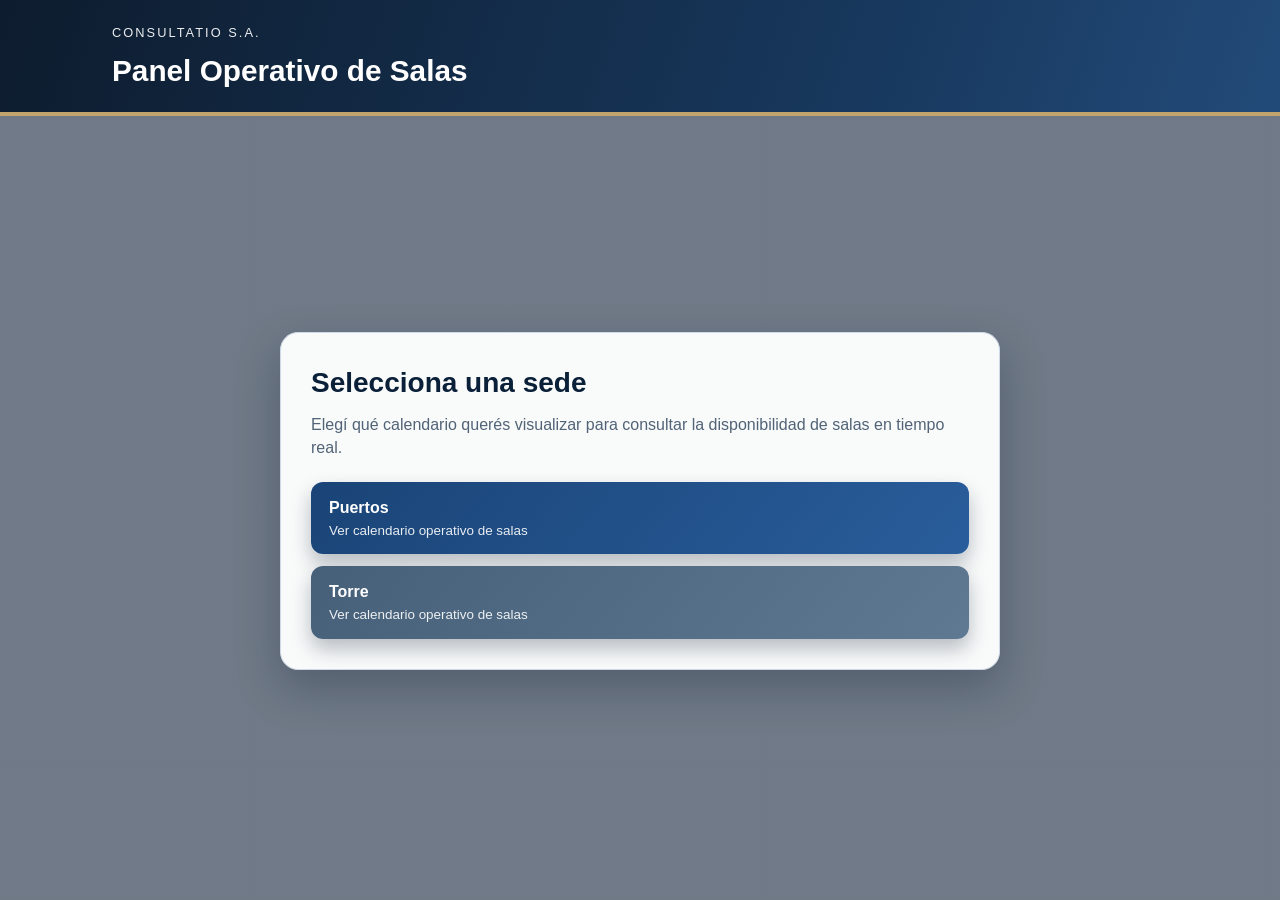
==== puertos-calendario-app/index.html @ 6b2568a8 "Boceto de pagina web Primer boceto de la pagina web para salas de reunion" ====
<!doctype html>
<html lang="es">
  <head>
    <meta charset="UTF-8" />
    <meta name="viewport" content="width=device-width, initial-scale=1.0" />
    <title>Consultatio | Seleccion de Calendario</title>
    <link rel="stylesheet" href="./Estilos/index.css" />
  </head>
  <body>
    <div id="loadingScreen" class="loading-screen">
      <div class="loading-card">
        <img src="https://sl.bing.net/cl8qz6IDqRE" alt="Consultatio" class="loading-logo" />
        <div class="spinner" aria-hidden="true"></div>
        <p class="loading-text">Cargando menú de calendarios...</p>
      </div>
    </div>

    <header class="topbar">
      <div class="topbar-inner">
        <p class="brand-eyebrow">Consultatio S.A.</p>
        <h1>Panel Operativo de Salas</h1>
      </div>
    </header>

    <main class="container menu-container">
      <section class="menu-card">
        <div>
          <h2>Selecciona una sede</h2>
          <p class="info">
            Elegí qué calendario querés visualizar para consultar la disponibilidad de salas en tiempo real.
          </p>
        </div>

        <div class="menu-actions">
          <a class="menu-btn" href="./puertos.html">
            <span class="menu-btn-title">Puertos</span>
            <span class="menu-btn-desc">Ver calendario operativo de salas</span>
          </a>
          <a class="menu-btn secondary" href="./torre.html">
            <span class="menu-btn-title">Torre</span>
            <span class="menu-btn-desc">Ver calendario operativo de salas</span>
          </a>
        </div>
      </section>
    </main>

    <script>
      function hideLoadingScreen() {
        const loadingScreen = document.getElementById("loadingScreen");
        if (!loadingScreen) return;
        loadingScreen.classList.add("hidden");
        setTimeout(() => loadingScreen.remove(), 500);
      }

      window.addEventListener("load", hideLoadingScreen);
      setTimeout(hideLoadingScreen, 3500);
    </script>
  </body>
</html>
---- puertos-calendario-app/Estilos/index.css ----
:root {
  --bg: #dfe6ef;
  --surface: rgba(255, 255, 255, 0.96);
  --text: #132438;
  --muted: #516377;
  --brand-strong: #0a1f38;
  --line: #cfdae8;
  --shadow: 0 18px 44px rgba(11, 26, 44, 0.28);
}

* {
  box-sizing: border-box;
}

body {
  margin: 0;
  font-family: "Inter", "Segoe UI", "Helvetica Neue", Arial, sans-serif;
  line-height: 1.45;
  background-color: var(--bg);
  background-image: linear-gradient(rgba(9, 22, 40, 0.52), rgba(9, 22, 40, 0.52)),
    url("https://i.pinimg.com/originals/9d/36/9a/9d369ab2ada246bfb8451cc4f6a81717.jpg");
  background-size: cover;
  background-position: center;
  background-attachment: fixed;
  color: var(--text);
}

.loading-screen {
  position: fixed;
  inset: 0;
  display: grid;
  place-items: center;
  background: linear-gradient(140deg, rgba(6, 18, 32, 0.96), rgba(11, 31, 54, 0.9));
  z-index: 9999;
  transition: opacity 0.45s ease, visibility 0.45s ease;
}

.loading-screen.hidden {
  opacity: 0;
  visibility: hidden;
}

.loading-card {
  width: min(480px, 92vw);
  padding: 22px;
  border-radius: 18px;
  background: rgba(255, 255, 255, 0.08);
  border: 1px solid rgba(255, 255, 255, 0.2);
  box-shadow: 0 20px 50px rgba(0, 0, 0, 0.35);
  text-align: center;
  backdrop-filter: blur(6px);
  animation: loaderPulse 1.4s ease-in-out infinite;
}

.loading-logo {
  width: min(100%, 390px);
  max-height: 190px;
  object-fit: contain;
  border-radius: 12px;
}

.spinner {
  width: 42px;
  height: 42px;
  margin: 16px auto 10px;
  border-radius: 50%;
  border: 4px solid rgba(255, 255, 255, 0.26);
  border-top-color: #ffffff;
  animation: spin 0.9s linear infinite;
}

.loading-text {
  margin: 0;
  color: #e7f0ff;
  font-weight: 600;
}

.topbar {
  background: linear-gradient(108deg, rgba(8, 23, 41, 0.95) 0%, rgba(18, 52, 91, 0.94) 68%, rgba(28, 71, 120, 0.92) 100%);
  color: #ffffff;
  border-bottom: 4px solid #c1a46d;
}

.topbar-inner {
  max-width: 1100px;
  margin: 0 auto;
  padding: 24px 22px 20px;
}

.brand-eyebrow {
  margin: 0 0 6px;
  font-size: 0.8rem;
  letter-spacing: 0.16em;
  text-transform: uppercase;
  opacity: 0.92;
}

.topbar h1 {
  margin: 0;
  font-size: 1.86rem;
  font-weight: 700;
}

.container {
  max-width: 1100px;
  margin: 0 auto;
  padding: 22px;
}

.menu-container {
  min-height: calc(100vh - 130px);
  display: grid;
  place-items: center;
}

.menu-card {
  width: min(720px, 100%);
  background: var(--surface);
  border: 1px solid var(--line);
  border-radius: 18px;
  padding: 30px;
  box-shadow: var(--shadow);
}

.menu-card h2 {
  margin: 0;
  font-size: 1.75rem;
  color: var(--brand-strong);
}

.menu-card .info {
  margin-top: 10px;
  color: var(--muted);
}

.menu-actions {
  margin-top: 22px;
  display: flex;
  flex-direction: column;
  gap: 12px;
}

.menu-btn {
  text-decoration: none;
  border-radius: 12px;
  padding: 14px 18px;
  background: linear-gradient(130deg, #1a4477 0%, #295d9b 100%);
  color: #fff;
  font-weight: 700;
  box-shadow: 0 10px 20px rgba(11, 29, 50, 0.28);
  transition: transform 0.18s ease, filter 0.2s ease;
  display: flex;
  flex-direction: column;
  gap: 2px;
}

.menu-btn-title {
  font-size: 1rem;
}

.menu-btn-desc {
  font-size: 0.84rem;
  font-weight: 500;
  opacity: 0.9;
}

.menu-btn:hover {
  transform: translateY(-1px);
  filter: brightness(1.05);
}

.menu-btn.secondary {
  background: linear-gradient(130deg, #476079 0%, #5f7993 100%);
}

@keyframes spin {
  to {
    transform: rotate(360deg);
  }
}

@keyframes loaderPulse {
  0%,
  100% {
    transform: scale(1);
  }
  50% {
    transform: scale(1.015);
  }
}

@media (max-width: 860px) {
  .menu-card {
    padding: 22px;
  }
}
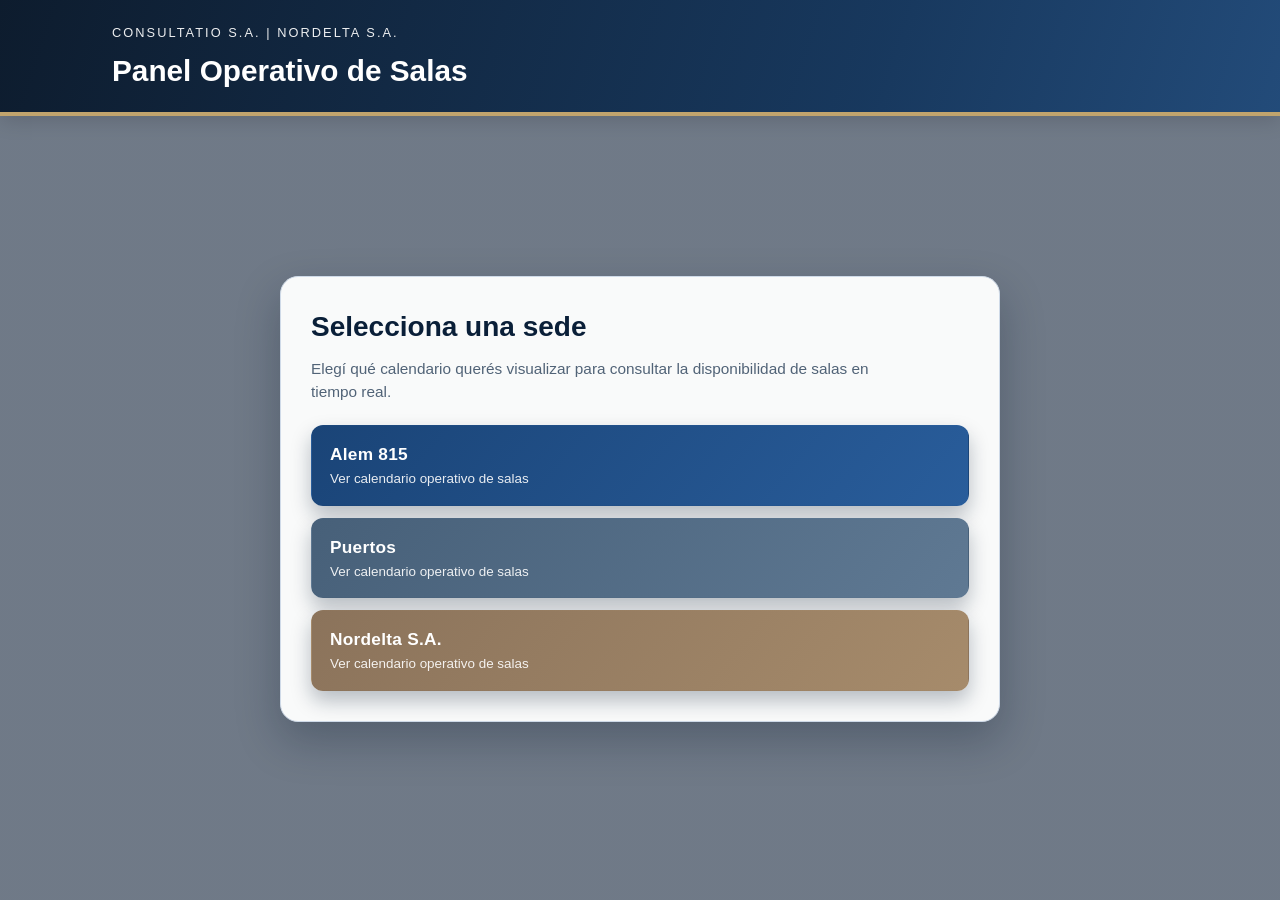
==== commit 37c6bd01: "Prototipo de pagina web Prototipo ultima version con mejoras dinamicas, visuales y faltaria agregar " ====
--- a/puertos-calendario-app/index.html
+++ b/puertos-calendario-app/index.html
@@ -4,56 +4,50 @@
     <meta charset="UTF-8" />
     <meta name="viewport" content="width=device-width, initial-scale=1.0" />
     <title>Consultatio | Seleccion de Calendario</title>
-    <link rel="stylesheet" href="./Estilos/index.css" />
+     <link rel="stylesheet" href="./Estilos/main.css" />
   </head>
-  <body>
-    <div id="loadingScreen" class="loading-screen">
-      <div class="loading-card">
-        <img src="https://sl.bing.net/cl8qz6IDqRE" alt="Consultatio" class="loading-logo" />
-        <div class="spinner" aria-hidden="true"></div>
-        <p class="loading-text">Cargando menú de calendarios...</p>
-      </div>
-    </div>
+   <body class="sede-index">
+     <div id="loadingScreen" class="loading-screen">
+       <div class="loading-card">
+         <img src="../IMG/consultatio%20logo.png" alt="Consultatio" class="loading-logo" />
+         <div class="spinner" aria-hidden="true"></div>
+         <p class="loading-text">Cargando menú de calendarios...</p>
+       </div>
+     </div>
 
-    <header class="topbar">
-      <div class="topbar-inner">
-        <p class="brand-eyebrow">Consultatio S.A.</p>
-        <h1>Panel Operativo de Salas</h1>
-      </div>
-    </header>
+      <header class="topbar">
+        <div class="topbar-inner">
+          <p class="brand-eyebrow">Consultatio S.A. | Nordelta S.A.</p>
+          <h1>Panel Operativo de Salas</h1>
+        </div>
+      </header>
 
-    <main class="container menu-container">
-      <section class="menu-card">
-        <div>
-          <h2>Selecciona una sede</h2>
-          <p class="info">
-            Elegí qué calendario querés visualizar para consultar la disponibilidad de salas en tiempo real.
-          </p>
-        </div>
+     <main class="container menu-container">
+        <section class="menu-card">
+          <div>
+            <h2>Selecciona una sede</h2>
+            <p class="info">
+              Elegí qué calendario querés visualizar para consultar la disponibilidad de salas en tiempo real.
+            </p>
+          </div>
 
-        <div class="menu-actions">
-          <a class="menu-btn" href="./puertos.html">
-            <span class="menu-btn-title">Puertos</span>
-            <span class="menu-btn-desc">Ver calendario operativo de salas</span>
-          </a>
-          <a class="menu-btn secondary" href="./torre.html">
-            <span class="menu-btn-title">Torre</span>
-            <span class="menu-btn-desc">Ver calendario operativo de salas</span>
-          </a>
-        </div>
-      </section>
-    </main>
+          <div class="menu-actions">
+            <a class="menu-btn" href="./torre.html">
+              <span class="menu-btn-title">Alem 815</span>
+              <span class="menu-btn-desc">Ver calendario operativo de salas</span>
+            </a>
+            <a class="menu-btn secondary" href="./puertos.html">
+              <span class="menu-btn-title">Puertos</span>
+              <span class="menu-btn-desc">Ver calendario operativo de salas</span>
+            </a>
+            <a class="menu-btn accent" href="./nordelta.html">
+              <span class="menu-btn-title">Nordelta S.A.</span>
+              <span class="menu-btn-desc">Ver calendario operativo de salas</span>
+            </a>
+          </div>
+        </section>
+     </main>
 
-    <script>
-      function hideLoadingScreen() {
-        const loadingScreen = document.getElementById("loadingScreen");
-        if (!loadingScreen) return;
-        loadingScreen.classList.add("hidden");
-        setTimeout(() => loadingScreen.remove(), 500);
-      }
-
-      window.addEventListener("load", hideLoadingScreen);
-      setTimeout(hideLoadingScreen, 3500);
-    </script>
-  </body>
+     <script src="./Scripts/index.js"></script>
+   </body>
 </html>
--- a/puertos-calendario-app/Estilos/main.css
+++ b/puertos-calendario-app/Estilos/main.css
@@ -0,0 +1,871 @@
+/* === Variables por sede === */
+body.sede-index {
+  --bg: #dfe6ef;
+  --surface: rgba(255, 255, 255, 0.96);
+  --text: #132438;
+  --muted: #516377;
+  --brand-strong: #0a1f38;
+  --line: #cfdae8;
+  --shadow: 0 18px 44px rgba(11, 26, 44, 0.28);
+  --bg-image: linear-gradient(rgba(9, 22, 40, 0.52), rgba(9, 22, 40, 0.52)), url("https://i.pinimg.com/originals/9d/36/9a/9d369ab2ada246bfb8451cc4f6a81717.jpg");
+  --topbar-bg: linear-gradient(108deg, rgba(8, 23, 41, 0.95) 0%, rgba(18, 52, 91, 0.94) 68%, rgba(28, 71, 120, 0.92) 100%);
+  --topbar-border-bottom: 4px solid #c1a46d;
+  --topbar-backdrop: none;
+  --topbar-inner-max-width: 1100px;
+  --container-max-width: 1100px;
+  --card-header-bg: var(--surface);
+  --card-hover-shadow: 0 26px 56px rgba(11, 26, 44, 0.38);
+  --close-modal-btn-start: #1a4477;
+  --close-modal-btn-end: #295d9b;
+  --date-time-widget-bg: linear-gradient(130deg, rgba(10, 28, 48, 0.55), rgba(23, 56, 92, 0.55));
+}
+
+body.sede-puertos {
+  --bg: #dfe6ef;
+  --surface: rgba(255, 255, 255, 0.96);
+  --text: #132438;
+  --muted: #516377;
+  --brand-strong: #0a1f38;
+  --line: #cfdae8;
+  --shadow: 0 18px 44px rgba(11, 26, 44, 0.28);
+  --bg-image: linear-gradient(rgba(9, 22, 40, 0.56), rgba(9, 22, 40, 0.56)), url("https://static1.sosiva451.com/5553366/75d20690-4814-4e96-b61d-0ffa4fe2d958_u_large.jpg");
+  --topbar-bg: linear-gradient(108deg, rgba(8, 23, 41, 0.95) 0%, rgba(18, 52, 91, 0.94) 68%, rgba(28, 71, 120, 0.92) 100%);
+  --topbar-border-bottom: 4px solid #c1a46d;
+  --topbar-backdrop: blur(3px);
+  --topbar-inner-max-width: 1440px;
+  --container-max-width: 1440px;
+  --card-header-bg: #f4f7fc;
+  --card-hover-shadow: 0 26px 56px rgba(11, 26, 44, 0.38);
+  --close-modal-btn-start: #1a4477;
+  --close-modal-btn-end: #295d9b;
+  --date-time-widget-bg: linear-gradient(130deg, rgba(10, 28, 48, 0.55), rgba(23, 56, 92, 0.55));
+}
+
+body.sede-torre {
+  --bg: #e8ecf5;
+  --surface: rgba(255, 255, 255, 0.95);
+  --text: #122334;
+  --muted: #4b6076;
+  --brand-strong: #102943;
+  --line: #d5deea;
+  --shadow: 0 18px 44px rgba(11, 26, 44, 0.22);
+  --bg-image: linear-gradient(rgba(17, 31, 52, 0.45), rgba(17, 31, 52, 0.45)), url("https://mendiorozdesign.com/images/portfolio/bbva/c_01.jpg");
+  --topbar-bg: linear-gradient(108deg, rgba(14, 29, 49, 0.96) 0%, rgba(29, 61, 96, 0.94) 70%, rgba(44, 90, 138, 0.92) 100%);
+  --topbar-border-bottom: 4px solid #9eb5cf;
+  --topbar-backdrop: blur(3px);
+  --topbar-inner-max-width: 1100px;
+  --container-max-width: 1440px;
+  --card-header-bg: #eef3fb;
+  --card-hover-shadow: 0 26px 56px rgba(11, 26, 44, 0.36);
+  --close-modal-btn-start: #245187;
+  --close-modal-btn-end: #2f6bab;
+  --date-time-widget-bg: linear-gradient(130deg, rgba(10, 28, 48, 0.55), rgba(23, 56, 92, 0.55));
+}
+
+body.sede-nordelta {
+  --bg: #f5f3ee;
+  --surface: rgba(255, 255, 255, 0.97);
+  --text: #2c2418;
+  --muted: #6b5d4d;
+  --brand-strong: #1a1410;
+  --line: #e0ddd5;
+  --shadow: 0 18px 44px rgba(44, 36, 28, 0.15);
+  --bg-image: linear-gradient(rgba(62, 48, 36, 0.35), rgba(62, 48, 36, 0.35)), url("https://www.officia.com.ar/images/nordelta/Officia-Nordelta-foto4.jpg");
+  --topbar-bg: linear-gradient(108deg, rgba(62, 48, 36, 0.95) 0%, rgba(94, 74, 54, 0.94) 68%, rgba(126, 100, 72, 0.92) 100%);
+  --topbar-border-bottom: 4px solid #c9b896;
+  --topbar-backdrop: blur(4px);
+  --topbar-inner-max-width: 1280px;
+  --container-max-width: 1280px;
+  --card-header-bg: #f7f4ef;
+  --card-hover-shadow: 0 26px 56px rgba(44, 36, 28, 0.22);
+  --close-modal-btn-start: #8b735b;
+  --close-modal-btn-end: #a68b6b;
+  --date-time-widget-bg: linear-gradient(130deg, rgba(62, 48, 36, 0.65), rgba(94, 74, 54, 0.65));
+}
+
+/* === Reset & base === */
+* {
+  box-sizing: border-box;
+}
+
+html {
+  scroll-behavior: smooth;
+}
+
+body {
+  margin: 0;
+  font-family: "Inter", "Segoe UI", "Helvetica Neue", Arial, sans-serif;
+  line-height: 1.45;
+  background-color: var(--bg);
+  background-image: var(--bg-image);
+  background-size: cover;
+  background-position: center;
+  background-attachment: fixed;
+  color: var(--text);
+  min-height: 100vh;
+  overflow-x: hidden;
+}
+
+body.modal-open {
+  overflow: hidden;
+}
+
+/* === Focus visible para accesibilidad === */
+:focus-visible {
+  outline: 3px solid rgba(255, 215, 0, 0.6);
+  outline-offset: 2px;
+}
+
+/* === Loading screen === */
+.loading-screen {
+  position: fixed;
+  inset: 0;
+  display: grid;
+  place-items: center;
+  background: linear-gradient(140deg, rgba(6, 18, 32, 0.96), rgba(11, 31, 54, 0.9));
+  z-index: 9999;
+  transition: opacity 0.45s ease, visibility 0.45s ease;
+}
+
+/* Nordelta: loading screen con imagen de fondo propia */
+body.sede-nordelta #loadingScreen {
+  background: linear-gradient(140deg, rgba(62, 48, 36, 0.92), rgba(94, 74, 54, 0.88)), url("https://www.officia.com.ar/images/nordelta/Officia-Nordelta-foto4.jpg");
+  background-size: cover;
+  background-position: center;
+}
+
+.loading-screen.hidden {
+  opacity: 0;
+  visibility: hidden;
+}
+
+.loading-card {
+  width: min(480px, 92vw);
+  padding: 22px;
+  border-radius: 18px;
+  background: rgba(255, 255, 255, 0.08);
+  border: 1px solid rgba(255, 255, 255, 0.2);
+  box-shadow: 0 20px 50px rgba(0, 0, 0, 0.35);
+  text-align: center;
+  backdrop-filter: blur(6px);
+  animation: loaderPulse 1.4s ease-in-out infinite;
+}
+
+@keyframes loaderPulse {
+  0%, 100% { transform: scale(1); }
+  50% { transform: scale(1.015); }
+}
+
+.loading-logo {
+  width: min(100%, 390px);
+  max-height: 190px;
+  object-fit: contain;
+  border-radius: 22px;
+}
+
+.spinner {
+  width: 42px;
+  height: 42px;
+  margin: 16px auto 10px;
+  border-radius: 50%;
+  border: 4px solid rgba(255, 255, 255, 0.26);
+  border-top-color: #ffffff;
+  animation: spin 0.9s linear infinite;
+}
+
+@keyframes spin {
+  to { transform: rotate(360deg); }
+}
+
+.loading-text {
+  margin: 0;
+  color: #e7f0ff;
+  font-weight: 600;
+}
+
+/* === Topbar === */
+.topbar {
+  background: var(--topbar-bg);
+  color: #ffffff;
+  border-bottom: var(--topbar-border-bottom);
+  backdrop-filter: var(--topbar-backdrop);
+  position: sticky;
+  top: 0;
+  z-index: 100;
+  box-shadow: 0 4px 20px rgba(0, 0, 0, 0.15);
+}
+
+.topbar-inner {
+  max-width: var(--topbar-inner-max-width);
+  margin: 0 auto;
+  padding: 24px 22px 20px;
+}
+
+.brand-eyebrow {
+  margin: 0 0 6px;
+  font-size: 0.8rem;
+  letter-spacing: 0.16em;
+  text-transform: uppercase;
+  opacity: 0.92;
+}
+
+.topbar h1 {
+  margin: 0;
+  font-size: 1.86rem;
+  font-weight: 700;
+}
+
+/* Sede Puertos y Nordelta: letter-spacing en h1 */
+body.sede-puertos .topbar h1,
+body.sede-nordelta .topbar h1 {
+  letter-spacing: 0.015em;
+}
+
+/* === Container === */
+.container {
+  max-width: var(--container-max-width);
+  margin: 0 auto;
+  padding: 24px 22px 28px;
+}
+
+/* === Header section (Puertos/Torre/Nordelta) === */
+.header {
+  display: flex;
+  justify-content: space-between;
+  align-items: center;
+  gap: 18px;
+  margin-bottom: 20px;
+  padding: 18px 20px;
+  background: rgba(0, 0, 0, 0.2);
+  backdrop-filter: blur(8px);
+  border-radius: 12px;
+  border: 1px solid rgba(255, 255, 255, 0.08);
+  animation: slideDown 0.5s ease-out both;
+}
+
+@keyframes slideDown {
+  from {
+    opacity: 0;
+    transform: translateY(-20px);
+  }
+  to {
+    opacity: 1;
+    transform: translateY(0);
+  }
+}
+
+.header h2 {
+  margin: 0;
+  font-size: 1.5rem;
+  font-weight: 700;
+  color: #ffffff;
+  text-shadow: 0 2px 8px rgba(7, 17, 30, 0.45);
+}
+
+.info {
+  margin: 8px 0 0;
+  color: #d9e4f3;
+  font-size: 0.96rem;
+  line-height: 1.5;
+  max-width: 600px;
+}
+
+.compact {
+  margin-top: 6px;
+  font-size: 0.9rem;
+}
+
+/* === Botón volver al menú === */
+.back-menu-btn {
+  display: inline-flex;
+  align-items: center;
+  gap: 6px;
+  padding: 10px 16px;
+  border-radius: 12px;
+  text-decoration: none;
+  color: #fff;
+  font-weight: 700;
+  background: linear-gradient(130deg, rgba(255, 255, 255, 0.2) 0%, rgba(215, 228, 246, 0.24) 100%);
+  border: 1px solid rgba(255, 255, 255, 0.34);
+  box-shadow: 0 8px 18px rgba(7, 19, 34, 0.28);
+  transition: all 0.22s cubic-bezier(0.4, 0, 0.2, 1);
+  position: relative;
+  overflow: hidden;
+}
+
+.back-menu-btn::after {
+  content: '';
+  position: absolute;
+  inset: 0;
+  background: radial-gradient(circle at center, rgba(255,255,255,0.15) 0%, transparent 70%);
+  opacity: 0;
+  transition: opacity 0.22s ease;
+}
+
+.back-menu-btn:hover::after {
+  opacity: 1;
+}
+
+.back-menu-btn::before {
+  content: '←';
+  display: inline-block;
+  margin-right: 2px;
+  transition: transform 0.25s ease;
+}
+
+.back-menu-btn:hover::before {
+  transform: translateX(-3px);
+}
+
+.back-menu-btn:hover {
+  transform: translateY(-2px);
+  filter: brightness(1.1);
+  background: linear-gradient(130deg, rgba(255, 255, 255, 0.28) 0%, rgba(225, 237, 252, 0.32) 100%);
+  box-shadow: 0 10px 22px rgba(7, 19, 34, 0.35);
+}
+
+.back-menu-btn:active {
+  transform: translateY(0) scale(0.97);
+}
+
+/* === Actions === */
+.actions {
+  display: flex;
+  align-items: center;
+  gap: 10px;
+}
+
+/* === Widget fecha/hora === */
+.date-time-widget {
+  display: flex;
+  flex-direction: column;
+  gap: 2px;
+  padding: 10px 14px 10px 32px;
+  min-width: 280px;
+  border-radius: 12px;
+  border: 1px solid rgba(255, 255, 255, 0.28);
+  background: var(--date-time-widget-bg);
+  box-shadow: 0 8px 20px rgba(8, 18, 30, 0.3);
+  position: relative;
+}
+
+/* Icono de reloj */
+.date-time-widget::after {
+  content: '🕒';
+  position: absolute;
+  left: 8px;
+  top: 50%;
+  transform: translateY(-50%);
+  font-size: 1rem;
+  opacity: 0.6;
+  pointer-events: none;
+}
+
+/* Puntito de estado (en vivo) */
+.date-time-widget::before {
+  content: '';
+  position: absolute;
+  top: -6px;
+  right: -6px;
+  width: 10px;
+  height: 10px;
+  background: #4caf50;
+  border-radius: 50%;
+  box-shadow: 0 0 8px #4caf50;
+  animation: pulseDot 2s infinite;
+}
+
+@keyframes pulseDot {
+  0%, 100% { opacity: 1; transform: scale(1); }
+  50% { opacity: 0.6; transform: scale(1.2); }
+}
+
+.date-time-label {
+  color: #c6daff;
+  font-size: 0.72rem;
+  letter-spacing: 0.08em;
+  text-transform: uppercase;
+  font-weight: 700;
+}
+
+.date-time-now {
+  color: #ffffff;
+  font-size: 1rem;
+  font-weight: 700;
+  text-transform: capitalize;
+  min-width: 0;
+  text-align: left;
+  font-variant-numeric: tabular-nums;
+  letter-spacing: 0.5px;
+}
+
+/* === Grid & Cards === */
+.grid {
+  display: grid;
+  grid-template-columns: repeat(3, minmax(280px, 1fr));
+  gap: 16px;
+}
+
+/* Específico para Nordelta: centrar grid de 2 columnas */
+body.sede-nordelta .grid {
+  grid-template-columns: repeat(2, minmax(320px, 1fr));
+  max-width: 900px;
+  margin: 0 auto;
+  justify-items: center;
+}
+
+.card {
+  background: var(--surface);
+  border: 1px solid var(--line);
+  border-radius: 16px;
+  overflow: hidden;
+  box-shadow: var(--shadow);
+  backdrop-filter: blur(2px);
+  transition: all 0.3s cubic-bezier(0.4, 0, 0.2, 1);
+  position: relative;
+  animation: cardFadeIn 0.6s ease-out both;
+}
+
+@keyframes cardFadeIn {
+  from {
+    opacity: 0;
+    transform: translateY(20px);
+  }
+  to {
+    opacity: 1;
+    transform: translateY(0);
+  }
+}
+
+/* Animación escalonada */
+.card:nth-child(1) { animation-delay: 0.1s; }
+.card:nth-child(2) { animation-delay: 0.2s; }
+.card:nth-child(3) { animation-delay: 0.3s; }
+.card:nth-child(4) { animation-delay: 0.4s; }
+.card:nth-child(5) { animation-delay: 0.5s; }
+.card:nth-child(6) { animation-delay: 0.6s; }
+
+/* Shine effect en hover */
+.card::before {
+  content: '';
+  position: absolute;
+  top: 0;
+  left: -100%;
+  width: 50%;
+  height: 100%;
+  background: linear-gradient(90deg, transparent, rgba(255,255,255,0.08), transparent);
+  transition: left 0.6s;
+  pointer-events: none;
+  z-index: 1;
+}
+
+.card:hover::before {
+  left: 150%;
+}
+
+.card:hover {
+  transform: translateY(-8px);
+  box-shadow: 0 30px 70px rgba(11, 26, 44, 0.42);
+  border-color: rgba(255, 255, 255, 0.25);
+}
+
+.card:active {
+  transform: translateY(-4px) scale(0.99);
+}
+
+.card h3 {
+  margin: 0;
+  padding: 13px 16px;
+  font-size: 1.08rem;
+  font-weight: 700;
+  color: var(--brand-strong);
+  background: var(--card-header-bg);
+  border-bottom: 1px solid var(--line);
+  transition: background 0.25s ease;
+  cursor: pointer;
+}
+
+.card:hover .card h3 {
+  background: rgba(255, 255, 255, 0.6);
+  cursor: pointer;
+}
+
+.grid iframe {
+  width: 100%;
+  height: 85vh;
+  max-height: 900px;
+  border: 0;
+  background: #fff;
+  cursor: zoom-in;
+  transition: opacity 0.25s ease;
+}
+
+.card:hover .grid iframe {
+  opacity: 0.98;
+}
+
+/* === Icono agrandar con tooltip === */
+.card-hint {
+  position: absolute;
+  top: 10px;
+  right: 10px;
+  opacity: 0.5;
+  pointer-events: auto;
+  cursor: pointer;
+  filter: drop-shadow(0 2px 4px rgba(0,0,0,0.2));
+  transition: all 0.25s ease;
+  z-index: 5;
+  background: rgba(255, 255, 255, 0.9);
+  border-radius: 6px;
+  padding: 4px;
+}
+
+.card:hover .card-hint {
+  opacity: 1;
+  transform: scale(1.15);
+}
+
+.card-hint img {
+  display: block;
+  width: 24px;
+  height: 24px;
+}
+
+.card-hint::after {
+  content: 'Ampliar';
+  position: absolute;
+  bottom: calc(100% + 8px);
+  right: 0;
+  background: rgba(0, 0, 0, 0.85);
+  color: #fff;
+  padding: 4px 8px;
+  border-radius: 4px;
+  font-size: 12px;
+  white-space: nowrap;
+  opacity: 0;
+  transform: translateY(5px);
+  transition: all 0.2s ease;
+  pointer-events: none;
+  z-index: 10;
+}
+
+.card:hover .card-hint::after {
+  opacity: 1;
+  transform: translateY(0);
+}
+
+/* Ocultar icono en cards placeholder */
+.placeholder-card .card-hint {
+  display: none;
+}
+
+/* === Placeholder cards (Nordelta) === */
+.placeholder-card iframe {
+  display: none;
+}
+
+.placeholder-card .placeholder-content {
+  display: flex;
+  width: 100%;
+  align-items: center;
+  justify-content: center;
+  height: 400px;
+  background: linear-gradient(135deg, #f8fafc 0%, #eef2f7 100%);
+  border-top: 1px solid var(--line);
+  color: var(--muted);
+  font-size: 1rem;
+  text-align: center;
+  padding: 20px;
+}
+
+.placeholder-card .placeholder-content::before {
+  content: '🏢';
+  display: block;
+  font-size: 2.5rem;
+  margin-bottom: 8px;
+  animation: pulse 2s infinite;
+}
+
+@keyframes pulse {
+  0%,100% { transform: scale(1); opacity: 1; }
+  50% { transform: scale(1.1); opacity: 0.8; }
+}
+
+/* === Footer === */
+.footer {
+  margin-top: 20px;
+  color: #dde8f7;
+  font-size: 0.92rem;
+  text-shadow: 0 2px 8px rgba(9, 20, 35, 0.35);
+  text-align: center;
+  padding: 12px 0;
+  border-top: 1px solid rgba(255, 255, 255, 0.1);
+  backdrop-filter: blur(2px);
+  background: rgba(255, 255, 255, 0.03);
+  border-radius: 8px;
+}
+
+body.sede-nordelta .footer {
+  color: #c9b896;
+  border-top-color: rgba(201, 184, 150, 0.25);
+  background: rgba(62, 48, 36, 0.12);
+}
+
+/* === Modal === */
+.agenda-modal {
+  position: fixed;
+  inset: 0;
+  padding: 18px;
+  background: rgba(6, 12, 22, 0.78);
+  backdrop-filter: blur(2px);
+  z-index: 9998;
+  display: none;
+  align-items: center;
+  justify-content: center;
+  animation: modalFadeIn 0.3s ease-out;
+}
+
+@keyframes modalFadeIn {
+  from { opacity: 0; backdrop-filter: blur(4px); }
+  to { opacity: 1; backdrop-filter: blur(2px); }
+}
+
+.agenda-modal.open {
+  display: flex;
+}
+
+.agenda-modal-dialog {
+  width: min(96vw, 1700px);
+  height: min(94vh, 980px);
+  background: #0f1f33;
+  border: 1px solid rgba(255, 255, 255, 0.18);
+  border-radius: 14px;
+  overflow: hidden;
+  display: grid;
+  grid-template-rows: auto 1fr;
+  box-shadow: 0 26px 60px rgba(0, 0, 0, 0.5);
+  transform: scale(0.95);
+  opacity: 0;
+  transition: all 0.28s cubic-bezier(0.4, 0, 0.2, 1);
+}
+
+.agenda-modal.open .agenda-modal-dialog {
+  transform: scale(1);
+  opacity: 1;
+}
+
+.close-modal-btn {
+  justify-self: end;
+  margin: 10px;
+  border: 0;
+  border-radius: 10px;
+  padding: 8px 14px;
+  font-weight: 700;
+  color: #ffffff;
+  background: linear-gradient(130deg, var(--close-modal-btn-start) 0%, var(--close-modal-btn-end) 100%);
+  cursor: pointer;
+  transition: all 0.2s ease;
+  box-shadow: 0 4px 12px rgba(0,0,0,0.2);
+}
+
+.close-modal-btn:hover {
+  transform: translateY(-1px);
+  filter: brightness(1.08);
+  box-shadow: 0 6px 16px rgba(0,0,0,0.3);
+}
+
+.close-modal-btn:active {
+  transform: translateY(0) scale(0.96);
+}
+
+.agenda-modal-dialog iframe {
+  width: 100%;
+  height: 100%;
+  border: 0;
+  background: #fff;
+}
+
+/* === Estilos específicos de Index (menú) === */
+.menu-container {
+  min-height: calc(100vh - 130px);
+  display: grid;
+  place-items: center;
+}
+
+.menu-card {
+  width: min(720px, 100%);
+  background: var(--surface);
+  border: 1px solid var(--line);
+  border-radius: 18px;
+  padding: 30px;
+  box-shadow: var(--shadow);
+  animation: menuCardFadeIn 0.7s ease-out both;
+}
+
+@keyframes menuCardFadeIn {
+  from {
+    opacity: 0;
+    transform: translateY(30px) scale(0.98);
+  }
+  to {
+    opacity: 1;
+    transform: translateY(0) scale(1);
+  }
+}
+
+.menu-card h2 {
+  margin: 0;
+  font-size: 1.75rem;
+  font-weight: 700;
+  color: var(--brand-strong);
+}
+
+.menu-card .info {
+  margin-top: 10px;
+  color: var(--muted);
+}
+
+.menu-actions {
+  margin-top: 22px;
+  display: flex;
+  flex-direction: column;
+  gap: 12px;
+}
+
+/* Botones del menú principal */
+.menu-btn {
+  text-decoration: none;
+  border-radius: 12px;
+  padding: 16px 18px;
+  background: linear-gradient(130deg, #1a4477 0%, #295d9b 100%);
+  color: #fff;
+  font-weight: 700;
+  box-shadow: 0 10px 20px rgba(11, 29, 50, 0.28);
+  transition: all 0.25s cubic-bezier(0.4, 0, 0.2, 1);
+  display: flex;
+  flex-direction: column;
+  gap: 2px;
+  position: relative;
+  overflow: hidden;
+  border: 1px solid transparent;
+}
+
+.menu-btn::before {
+  content: '';
+  position: absolute;
+  top: 0;
+  left: -100%;
+  width: 100%;
+  height: 100%;
+  background: linear-gradient(90deg, transparent, rgba(255,255,255,0.1), transparent);
+  transition: left 0.5s ease;
+}
+
+.menu-btn:hover::before {
+  left: 100%;
+}
+
+.menu-btn:hover {
+  transform: translateY(-3px);
+  filter: brightness(1.08);
+  box-shadow: 0 14px 28px rgba(11, 29, 50, 0.38);
+  border-color: rgba(255, 255, 255, 0.2);
+}
+
+.menu-btn:active {
+  transform: translateY(0) scale(0.98);
+  box-shadow: 0 6px 12px rgba(11, 29, 50, 0.28);
+}
+
+.menu-btn-title {
+  font-size: 1.08rem;
+  letter-spacing: 0.015em;
+}
+
+.menu-btn-desc {
+  font-size: 0.84rem;
+  font-weight: 500;
+  opacity: 0.9;
+  transition: opacity 0.25s ease;
+}
+
+.menu-btn:hover .menu-btn-desc {
+  opacity: 1;
+}
+
+.menu-btn.secondary {
+  background: linear-gradient(130deg, #476079 0%, #5f7993 100%);
+}
+
+.menu-btn.accent {
+  background: linear-gradient(130deg, #8b735b 0%, #a68b6b 100%);
+}
+
+/* === Media queries === */
+@media (max-width: 1250px) {
+  .grid {
+    grid-template-columns: repeat(2, minmax(320px, 1fr));
+  }
+}
+
+@media (max-width: 860px) {
+  .header {
+    flex-direction: column;
+    align-items: flex-start;
+    padding: 14px 16px;
+  }
+
+  .actions {
+    width: 100%;
+    justify-content: flex-start;
+    flex-direction: column;
+    align-items: flex-start;
+    margin-top: 10px;
+  }
+
+  .date-time-widget {
+    min-width: 0;
+    width: 100%;
+    padding: 10px 12px 10px 28px;
+  }
+
+  .grid iframe {
+    height: 65vh;
+    max-height: none;
+  }
+
+  .menu-card {
+    padding: 22px;
+  }
+
+  .topbar-inner {
+    padding: 20px 18px 16px;
+  }
+
+  .topbar h1 {
+    font-size: 1.5rem;
+  }
+}
+
+/* === Reduced motion === */
+@media (prefers-reduced-motion: reduce) {
+  .card,
+  .menu-card,
+  .menu-btn,
+  .back-menu-btn,
+  .agenda-modal-dialog,
+  .close-modal-btn,
+  .card-hint,
+  .date-time-widget::before {
+    animation: none !important;
+    transition: none !important;
+  }
+
+  .card {
+    transform: none !important;
+  }
+
+  .card:hover {
+    transform: none !important;
+  }
+}
